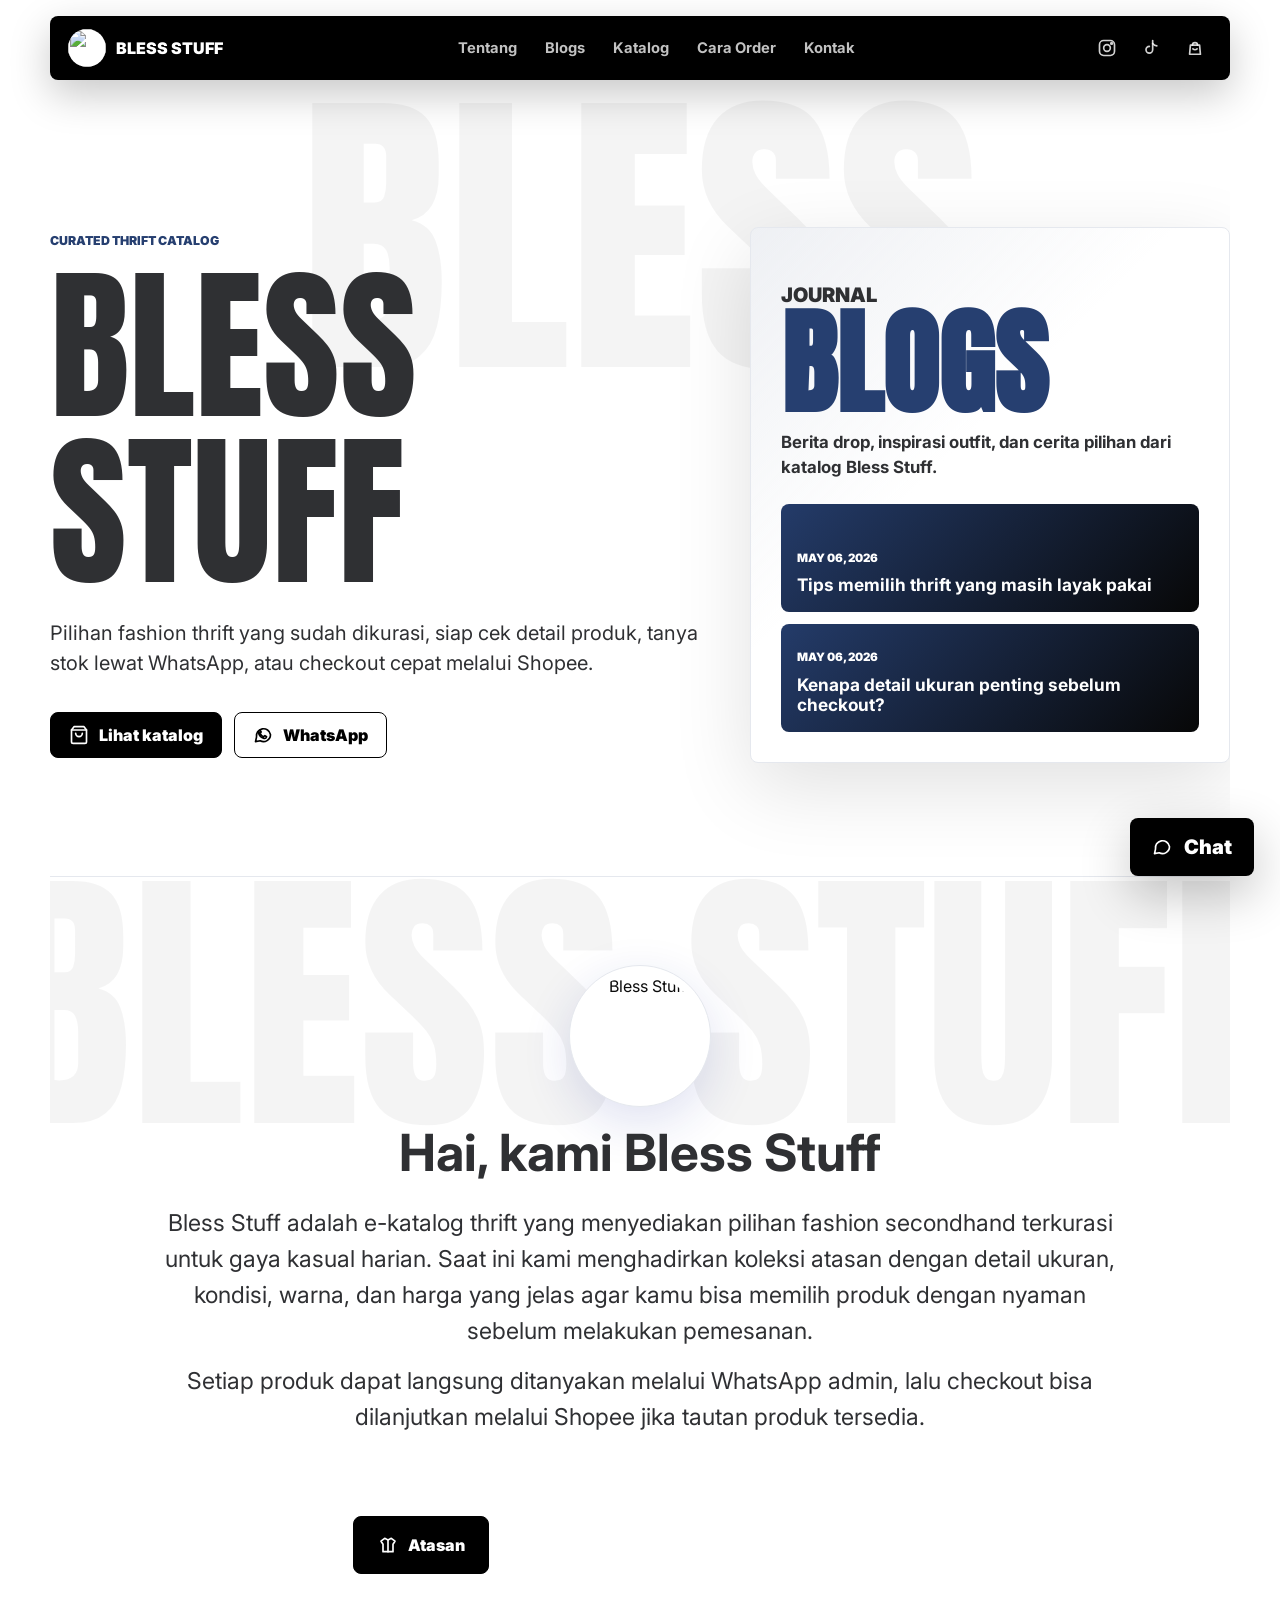
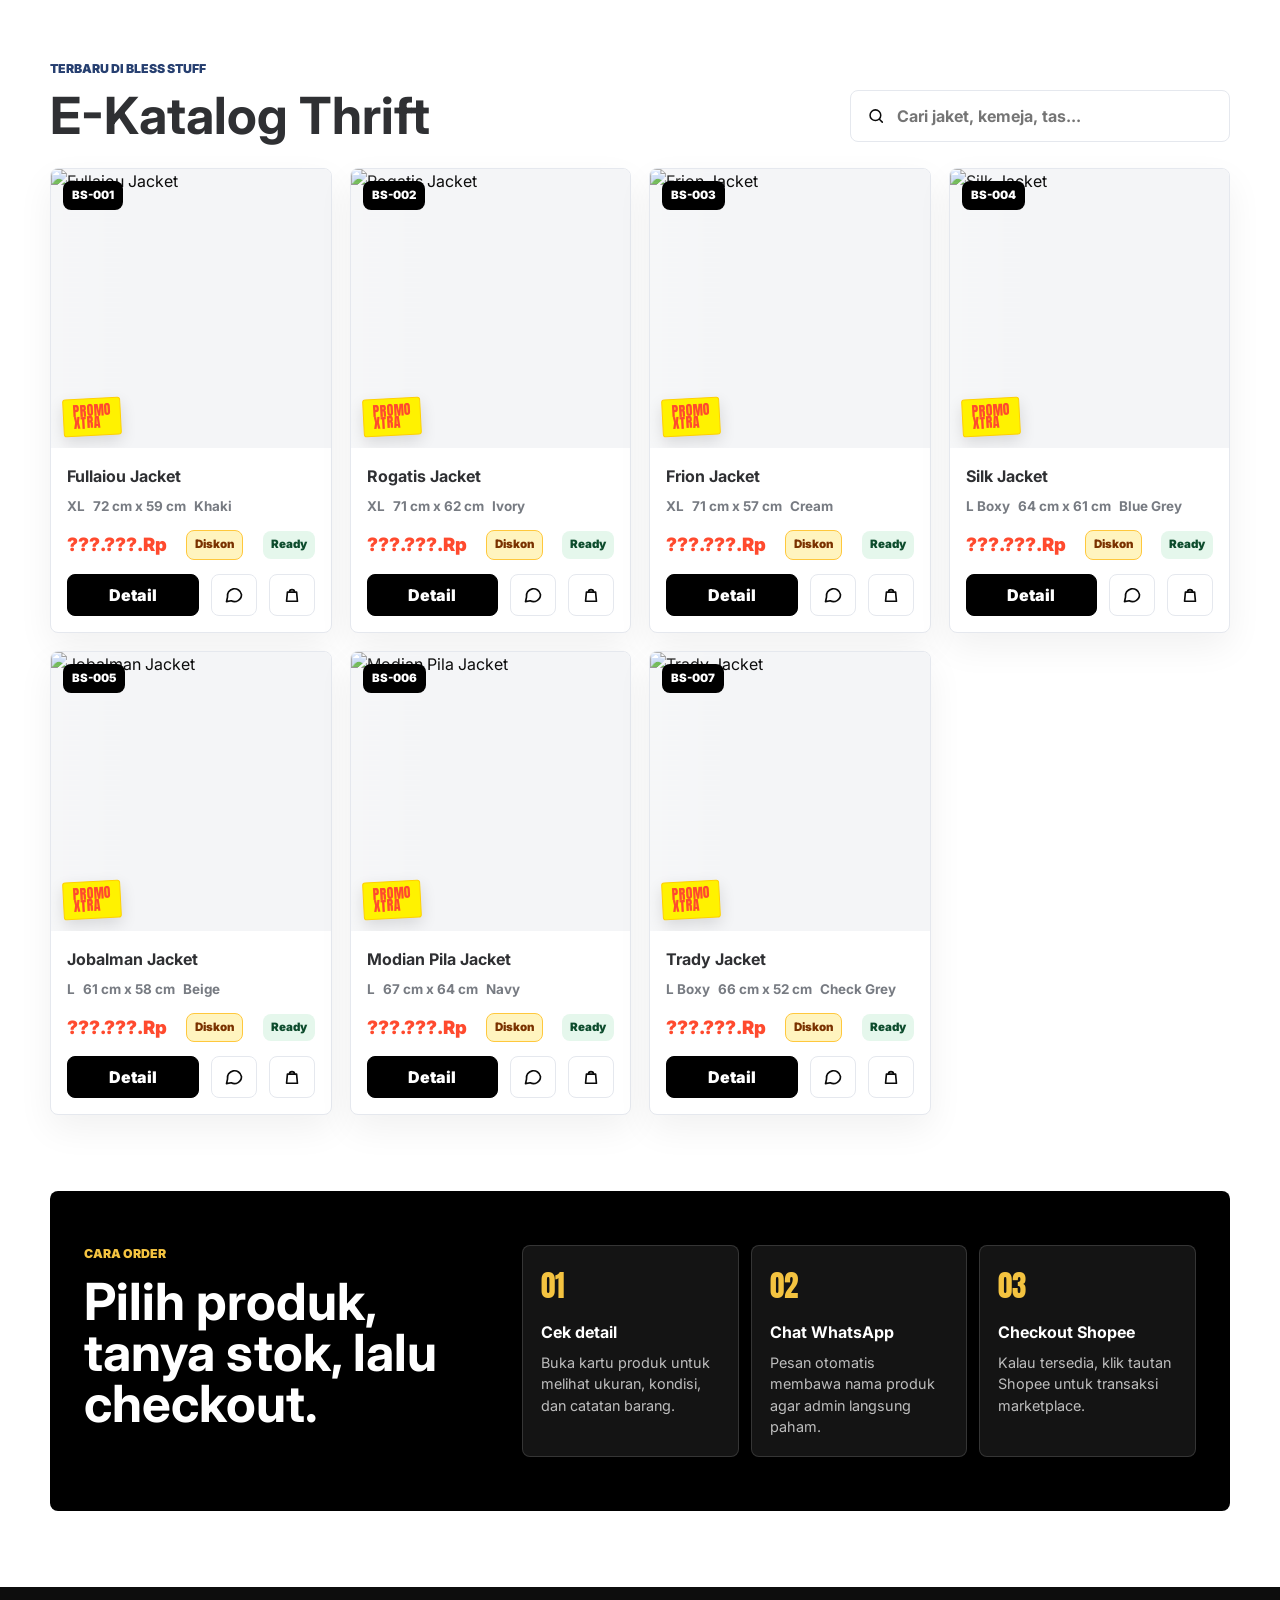
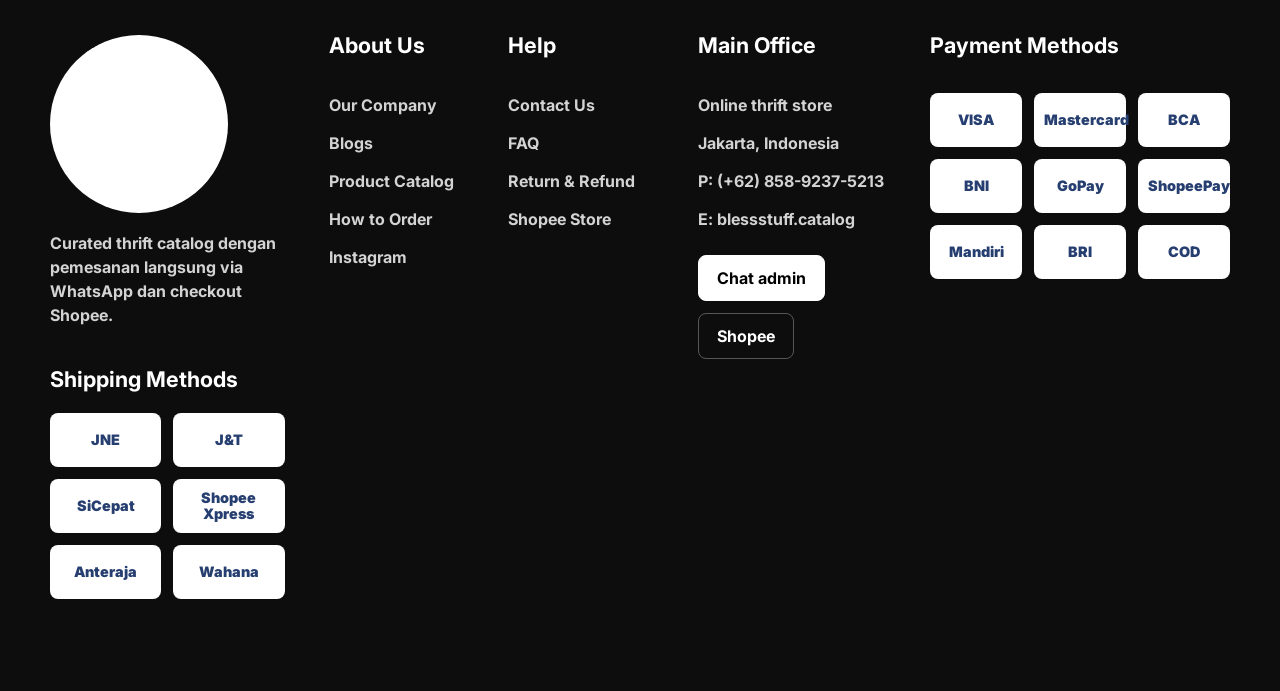
==== index.html @ c5cc714a "Add files via upload 6,mei,2026 rabu" ====
<!doctype html>
<html lang="id">
  <head>
    <meta charset="utf-8" />
    <meta name="viewport" content="width=device-width, initial-scale=1" />
    <meta
      name="description"
      content="Bless Stuff adalah e-katalog thrift curated dengan pemesanan langsung melalui WhatsApp dan Shopee."
    />
    <title>Bless Stuff - Thrift Catalog</title>
    <link rel="icon" href="./assets/blessstuff.jpeg" />
    <link rel="preconnect" href="https://fonts.googleapis.com" />
    <link rel="preconnect" href="https://fonts.gstatic.com" crossorigin />
    <link
      href="https://fonts.googleapis.com/css2?family=Anton&family=Inter:wght@400;500;600;700;800;900&display=swap"
      rel="stylesheet"
    />
    <link rel="stylesheet" href="./styles.css" />
  </head>
  <body>
    <header class="topbar" aria-label="Navigasi utama">
      <a class="brand" href="#home" aria-label="Bless Stuff home">
        <img class="brand-logo" src="./assets/blessstuff.jpeg" alt="" />
        <span>Bless Stuff</span>
      </a>
      <nav class="main-nav" aria-label="Menu">
        <a href="#about">Tentang</a>
        <a href="./blogs.html">Blogs</a>
        <a href="#catalog">Katalog</a>
        <a href="#how-to-order">Cara Order</a>
        <a href="#contact">Kontak</a>
      </nav>
      <div class="social-links" aria-label="Social media Bless Stuff">
        <a href="https://www.instagram.com/blessstuff.id?igsh=dWUyMzlvbTd4dm1h" aria-label="Instagram Bless Stuff" target="_blank" rel="noreferrer">
          <svg viewBox="0 0 24 24" aria-hidden="true">
            <rect x="3" y="3" width="18" height="18" rx="5"></rect>
            <circle cx="12" cy="12" r="4"></circle>
            <circle cx="17.5" cy="6.5" r="1"></circle>
          </svg>
        </a>
        <a href="https://www.tiktok.com/@blessstuff.id" aria-label="TikTok Bless Stuff" target="_blank" rel="noreferrer">
          <svg viewBox="0 0 24 24" aria-hidden="true">
            <path d="M14 3v11.1a4 4 0 1 1-4-4"></path>
            <path d="M14 6.5c1.4 1.8 3 2.8 5 3"></path>
          </svg>
        </a>
        <a href="https://id.shp.ee/rfwzxtRR" aria-label="Shopee Bless Stuff" target="_blank" rel="noreferrer">
          <svg viewBox="0 0 24 24" aria-hidden="true">
            <path d="M6.5 8.5h11l1 11h-13z"></path>
            <path d="M9 8.5a3 3 0 0 1 6 0"></path>
            <path d="M9.5 13a3.5 3.5 0 0 0 5 0"></path>
          </svg>
        </a>
      </div>
    </header>

    <main id="home">
      <section class="hero" aria-labelledby="hero-title">
        <div class="hero-bg-word" aria-hidden="true">BLESS</div>
        <div class="hero-copy">
          <p class="eyebrow">Curated thrift catalog</p>
          <h1 id="hero-title">Bless Stuff</h1>
          <p>
            Pilihan fashion thrift yang sudah dikurasi, siap cek detail produk, tanya stok lewat WhatsApp,
            atau checkout cepat melalui Shopee.
          </p>
          <div class="hero-actions">
            <a class="btn btn-dark" href="#catalog">
              <svg viewBox="0 0 24 24" aria-hidden="true">
                <path d="M6 2 3 6v14a2 2 0 0 0 2 2h14a2 2 0 0 0 2-2V6l-3-4Z"></path>
                <path d="M3 6h18"></path>
                <path d="M16 10a4 4 0 0 1-8 0"></path>
              </svg>
              Lihat katalog
            </a>
            <a class="btn btn-outline" href="https://wa.me/6285892375213?text=Halo%20Bless%20Stuff%2C%20saya%20mau%20tanya%20produk%20thrift." target="_blank" rel="noreferrer">
              <svg viewBox="0 0 24 24" aria-hidden="true">
                <path d="M21 11.5a8.4 8.4 0 0 1-12.4 7.4L3 20l1.2-5.4A8.4 8.4 0 1 1 21 11.5Z"></path>
                <path d="M8.5 9.2c.4 2.2 2.1 4 4.3 4.8l1.5-1.2 2 1.3c-.5 1.5-1.6 2.4-3.1 2-3.4-.9-5.8-3.2-6.6-6.7-.3-1.5.6-2.5 2-3l1.2 2Z"></path>
              </svg>
              WhatsApp
            </a>
          </div>
        </div>

        <aside class="hero-blogs" aria-labelledby="hero-blogs-title">
          <p class="section-kicker">Journal</p>
          <h2 id="hero-blogs-title">Blogs</h2>
          <p>Berita drop, inspirasi outfit, dan cerita pilihan dari katalog Bless Stuff.</p>
          <div class="hero-blog-list">
            <a href="./blogs.html">
              <span>May 06, 2026</span>
              <strong>Tips memilih thrift yang masih layak pakai</strong>
            </a>
            <a href="./blogs.html">
              <span>May 06, 2026</span>
              <strong>Kenapa detail ukuran penting sebelum checkout?</strong>
            </a>
          </div>
        </aside>
      </section>

      <section class="about-section" id="about" aria-labelledby="about-title">
        <div class="about-bg-word" aria-hidden="true">BLESS STUFF</div>
        <div class="about-logo-wrap">
          <img src="./assets/blessstuff.jpeg" alt="Bless Stuff" />
        </div>
        <div class="about-copy">
          <h2 id="about-title">Hai, kami Bless Stuff</h2>
          <p>
            Bless Stuff adalah e-katalog thrift yang menyediakan pilihan fashion secondhand
            terkurasi untuk gaya kasual harian. Saat ini kami menghadirkan koleksi atasan
            dengan detail ukuran, kondisi, warna, dan harga yang jelas agar kamu bisa memilih
            produk dengan nyaman sebelum melakukan pemesanan.
          </p>
          <p>
            Setiap produk dapat langsung ditanyakan melalui WhatsApp admin, lalu checkout bisa
            dilanjutkan melalui Shopee jika tautan produk tersedia.
          </p>
        </div>
      </section>

      <section class="category-strip" aria-label="Kategori katalog">
        <div class="category-buttons" id="categoryButtons" aria-label="Filter kategori"></div>
      </section>

      <section class="catalog-section" id="catalog" aria-labelledby="catalog-title">
        <div class="section-head">
          <div>
            <p class="section-kicker">Terbaru di Bless Stuff</p>
            <h2 id="catalog-title">E-Katalog Thrift</h2>
          </div>
          <label class="search-field">
            <span class="sr-only">Cari produk</span>
            <svg viewBox="0 0 24 24" aria-hidden="true">
              <circle cx="11" cy="11" r="7"></circle>
              <path d="m20 20-3.5-3.5"></path>
            </svg>
            <input id="searchInput" type="search" placeholder="Cari jaket, kemeja, tas..." />
          </label>
        </div>
        <div class="catalog-grid" id="catalogGrid"></div>
      </section>

      <section class="order-strip" id="how-to-order" aria-labelledby="order-title">
        <div>
          <p class="section-kicker">Cara order</p>
          <h2 id="order-title">Pilih produk, tanya stok, lalu checkout.</h2>
        </div>
        <div class="steps">
          <article>
            <span>01</span>
            <h3>Cek detail</h3>
            <p>Buka kartu produk untuk melihat ukuran, kondisi, dan catatan barang.</p>
          </article>
          <article>
            <span>02</span>
            <h3>Chat WhatsApp</h3>
            <p>Pesan otomatis membawa nama produk agar admin langsung paham.</p>
          </article>
          <article>
            <span>03</span>
            <h3>Checkout Shopee</h3>
            <p>Kalau tersedia, klik tautan Shopee untuk transaksi marketplace.</p>
          </article>
        </div>
      </section>
    </main>

    <footer class="footer" id="contact">
      <div class="footer-brand">
        <img src="./assets/blessstuff.jpeg" alt="Bless Stuff" />
        <p>Curated thrift catalog dengan pemesanan langsung via WhatsApp dan checkout Shopee.</p>

        <h3>Shipping Methods</h3>
        <div class="logo-grid shipping-grid" aria-label="Metode pengiriman">
          <span>JNE</span>
          <span>J&T</span>
          <span>SiCepat</span>
          <span>Shopee Xpress</span>
          <span>Anteraja</span>
          <span>Wahana</span>
        </div>
      </div>

      <div class="footer-column">
        <h3>About Us</h3>
        <a href="#about">Our Company</a>
        <a href="./blogs.html">Blogs</a>
        <a href="#catalog">Product Catalog</a>
        <a href="#how-to-order">How to Order</a>
        <a href="https://www.instagram.com/blessstuff.id?igsh=dWUyMzlvbTd4dm1h" target="_blank" rel="noreferrer">Instagram</a>
      </div>

      <div class="footer-column">
        <h3>Help</h3>
        <a href="https://wa.me/6285892375213?text=Halo%20Bless%20Stuff%2C%20saya%20mau%20tanya%20katalog." target="_blank" rel="noreferrer">Contact Us</a>
        <a href="#how-to-order">FAQ</a>
        <a href="#how-to-order">Return & Refund</a>
        <a href="https://id.shp.ee/rfwzxtRR" target="_blank" rel="noreferrer">Shopee Store</a>
      </div>

      <div class="footer-column footer-contact">
        <h3>Main Office</h3>
        <p>Online thrift store</p>
        <p>Jakarta, Indonesia</p>
        <p>P: (+62) 858-9237-5213</p>
        <p>E: blessstuff.catalog</p>
        <div class="footer-actions">
          <a class="btn btn-light" href="https://wa.me/6285892375213?text=Halo%20Bless%20Stuff%2C%20saya%20mau%20tanya%20katalog." target="_blank" rel="noreferrer">Chat admin</a>
          <a class="btn btn-ghost" href="https://id.shp.ee/rfwzxtRR" target="_blank" rel="noreferrer">Shopee</a>
        </div>
      </div>

      <div class="footer-column">
        <h3>Payment Methods</h3>
        <div class="logo-grid payment-grid" aria-label="Metode pembayaran">
          <span>VISA</span>
          <span>Mastercard</span>
          <span>BCA</span>
          <span>BNI</span>
          <span>GoPay</span>
          <span>ShopeePay</span>
          <span>Mandiri</span>
          <span>BRI</span>
          <span>COD</span>
        </div>
      </div>
    </footer>

    <a class="floating-chat" href="https://wa.me/6285892375213?text=Halo%20Bless%20Stuff%2C%20saya%20mau%20tanya%20produk%20thrift." target="_blank" rel="noreferrer" aria-label="Chat Bless Stuff via WhatsApp">
      <svg viewBox="0 0 24 24" aria-hidden="true">
        <path d="M21 11.5a8.4 8.4 0 0 1-12.4 7.4L3 20l1.2-5.4A8.4 8.4 0 1 1 21 11.5Z"></path>
      </svg>
      Chat
    </a>

    <dialog class="product-dialog" id="productDialog">
      <button class="dialog-close" id="closeDialog" type="button" aria-label="Tutup detail produk">
        <svg viewBox="0 0 24 24" aria-hidden="true">
          <path d="M18 6 6 18"></path>
          <path d="m6 6 12 12"></path>
        </svg>
      </button>
      <div class="dialog-body" id="dialogBody"></div>
    </dialog>

    <script src="./script.js"></script>
  </body>
</html>
---- styles.css ----
:root {
  --ink: #0b0b0b;
  --charcoal: #2f3033;
  --muted: #777b82;
  --line: #e5e8ee;
  --paper: #ffffff;
  --soft: #f4f5f7;
  --cream: #f8f4ed;
  --sage: #aeb9a5;
  --denim: #263f70;
  --rust: #b85d3f;
  --yellow: #f4c340;
  --shadow: 0 24px 80px rgba(11, 11, 11, 0.12);
}

* {
  box-sizing: border-box;
}

html {
  scroll-behavior: smooth;
}

body {
  margin: 0;
  background: var(--paper);
  color: var(--ink);
  font-family: Inter, system-ui, -apple-system, BlinkMacSystemFont, "Segoe UI", sans-serif;
  line-height: 1.5;
}

a {
  color: inherit;
  text-decoration: none;
}

button,
input {
  font: inherit;
}

svg {
  width: 1.25rem;
  height: 1.25rem;
  fill: none;
  stroke: currentColor;
  stroke-linecap: round;
  stroke-linejoin: round;
  stroke-width: 2;
}

.sr-only {
  position: absolute;
  width: 1px;
  height: 1px;
  overflow: hidden;
  clip: rect(0, 0, 0, 0);
  white-space: nowrap;
}

.topbar {
  position: sticky;
  top: 16px;
  z-index: 30;
  width: min(100% - 32px, 1180px);
  min-height: 64px;
  margin: 16px auto 0;
  padding: 12px 18px;
  display: grid;
  grid-template-columns: auto 1fr auto;
  align-items: center;
  gap: 20px;
  color: #fff;
  background: #000;
  border-radius: 8px;
  box-shadow: 0 14px 40px rgba(0, 0, 0, 0.22);
}

.brand {
  display: inline-flex;
  align-items: center;
  gap: 10px;
}

.brand {
  font-weight: 900;
  text-transform: uppercase;
}

.brand-logo {
  width: 38px;
  height: 38px;
  display: block;
  border-radius: 50%;
  object-fit: cover;
  background: #fff;
}

.main-nav {
  display: flex;
  justify-content: center;
  gap: 28px;
  color: rgba(255, 255, 255, 0.76);
  font-size: 0.92rem;
  font-weight: 700;
}

.main-nav a:hover,
.social-links a:hover {
  color: #fff;
}

.social-links {
  display: flex;
  justify-content: flex-end;
  gap: 10px;
}

.social-links a {
  display: grid;
  place-items: center;
  width: 34px;
  height: 34px;
  color: rgba(255, 255, 255, 0.82);
}

.hero {
  position: relative;
  min-height: calc(100vh - 96px);
  width: min(100% - 32px, 1180px);
  margin: -8px auto 0;
  padding: 118px 0 76px;
  display: grid;
  grid-template-columns: minmax(0, 1fr) minmax(320px, 0.74fr);
  align-items: center;
  gap: 52px;
  overflow: hidden;
}

.hero-bg-word {
  position: absolute;
  top: 40px;
  left: 50%;
  z-index: -1;
  transform: translateX(-50%);
  color: rgba(11, 11, 11, 0.045);
  font-family: Anton, Impact, sans-serif;
  font-size: clamp(8rem, 24vw, 22rem);
  line-height: 0.82;
  white-space: nowrap;
}

.hero-copy {
  max-width: 720px;
}

.eyebrow,
.section-kicker {
  margin: 0 0 12px;
  color: var(--denim);
  font-size: 0.77rem;
  font-weight: 900;
  letter-spacing: 0;
  text-transform: uppercase;
}

.hero h1,
.about-copy h2,
.catalog-section h2,
.order-strip h2 {
  margin: 0;
  color: var(--charcoal);
  line-height: 1;
}

.hero h1 {
  font-family: Anton, Impact, sans-serif;
  font-size: clamp(4.8rem, 13vw, 10.8rem);
  font-weight: 400;
  text-transform: uppercase;
}

.hero p:not(.eyebrow) {
  max-width: 680px;
  margin: 22px 0 0;
  color: var(--charcoal);
  font-size: clamp(1rem, 2vw, 1.25rem);
}

.hero-actions,
.footer-actions,
.card-actions,
.dialog-actions {
  display: flex;
  flex-wrap: wrap;
  gap: 12px;
}

.hero-actions {
  margin-top: 34px;
}

.btn {
  min-height: 46px;
  padding: 0 18px;
  display: inline-flex;
  align-items: center;
  justify-content: center;
  gap: 10px;
  border: 1px solid #000;
  border-radius: 8px;
  font-weight: 900;
  transition: transform 180ms ease, box-shadow 180ms ease, background 180ms ease;
}

.btn:hover {
  transform: translateY(-2px);
  box-shadow: 0 10px 24px rgba(0, 0, 0, 0.13);
}

.btn-dark {
  color: #fff;
  background: #000;
}

.btn-outline {
  color: #000;
  background: #fff;
}

.hero-blogs {
  padding: 30px;
  border: 1px solid var(--line);
  border-radius: 8px;
  background:
    linear-gradient(135deg, rgba(38, 63, 112, 0.08), rgba(255, 255, 255, 0.96) 42%),
    #fff;
  box-shadow: var(--shadow);
}

.hero-blogs h2 {
  margin: 0;
  color: var(--denim);
  font-family: Anton, Impact, sans-serif;
  font-size: clamp(4rem, 9vw, 7.6rem);
  line-height: 0.92;
  text-transform: uppercase;
}

.hero-blogs > p:not(.section-kicker) {
  margin: 14px 0 24px;
  color: var(--charcoal);
  font-size: 1.05rem;
  font-weight: 700;
}

.hero-blog-list {
  display: grid;
  gap: 12px;
}

.hero-blog-list a {
  min-height: 108px;
  padding: 16px;
  display: grid;
  align-content: end;
  gap: 8px;
  border-radius: 8px;
  color: #fff;
  background:
    linear-gradient(135deg, rgba(38, 63, 112, 0.94), rgba(8, 8, 8, 0.92)),
    #000;
}

.hero-blog-list span {
  font-size: 0.72rem;
  font-weight: 900;
  text-transform: uppercase;
}

.hero-blog-list strong {
  font-size: 1.08rem;
  line-height: 1.2;
}

.product-image::after {
  content: "";
  position: absolute;
  inset: 0;
  background:
    linear-gradient(90deg, rgba(255, 255, 255, 0.18), transparent 26%),
    repeating-linear-gradient(0deg, rgba(255, 255, 255, 0.045) 0 1px, transparent 1px 5px);
  mix-blend-mode: screen;
  pointer-events: none;
}

.blogs-page-hero {
  position: relative;
  width: min(100% - 32px, 1180px);
  margin: -8px auto 0;
  padding: 128px 0 40px;
  text-align: center;
  overflow: hidden;
}

.blogs-page-hero::before {
  content: "BLESS";
  position: absolute;
  top: 40px;
  left: 50%;
  z-index: -1;
  transform: translateX(-50%);
  color: rgba(11, 11, 11, 0.045);
  font-family: Anton, Impact, sans-serif;
  font-size: clamp(8rem, 24vw, 22rem);
  line-height: 0.82;
}

.blogs-page-hero h1 {
  margin: 0;
  color: var(--denim);
  font-family: Anton, Impact, sans-serif;
  font-size: clamp(5rem, 12vw, 11rem);
  line-height: 0.9;
  text-transform: uppercase;
}

.blogs-page-hero p:not(.eyebrow) {
  max-width: 760px;
  margin: 18px auto 0;
  color: var(--charcoal);
  font-size: clamp(1rem, 2vw, 1.25rem);
}

.about-section,
.blogs-section,
.category-strip,
.catalog-section,
.order-strip,
.footer {
  width: min(100% - 32px, 1180px);
  margin: 0 auto;
}

.about-section {
  position: relative;
  padding: 88px 0 48px;
  display: grid;
  justify-items: center;
  text-align: center;
  border-top: 1px solid var(--line);
  overflow: hidden;
}

.about-bg-word {
  position: absolute;
  inset: 12px auto auto 50%;
  z-index: -1;
  transform: translateX(-50%);
  color: rgba(11, 11, 11, 0.045);
  font-family: Anton, Impact, sans-serif;
  font-size: clamp(8rem, 22vw, 20rem);
  line-height: 0.82;
  white-space: nowrap;
}

.about-logo-wrap {
  width: clamp(92px, 12vw, 142px);
  height: clamp(92px, 12vw, 142px);
  padding: 8px;
  margin-bottom: 20px;
  display: grid;
  place-items: center;
  background: #fff;
  border: 1px solid var(--line);
  border-radius: 50%;
  box-shadow: 0 16px 50px rgba(30, 46, 158, 0.14);
}

.about-logo-wrap img {
  width: 100%;
  height: 100%;
  border-radius: 50%;
  object-fit: cover;
}

.about-copy {
  max-width: 980px;
}

.about-copy h2,
.catalog-section h2,
.order-strip h2 {
  font-size: clamp(2rem, 4vw, 4rem);
}

.about-copy h2 {
  margin: 0 0 28px;
  color: var(--charcoal);
  line-height: 1;
}

.about-copy p {
  margin: 0 auto 14px;
  color: var(--charcoal);
  font-size: clamp(1.02rem, 2vw, 1.45rem);
  line-height: 1.55;
}

.blogs-section {
  padding: 56px 0 38px;
}

.blogs-page-list {
  padding-top: 28px;
}

.blogs-section h2 {
  margin: 0 0 46px;
  color: var(--denim);
  font-family: Anton, Impact, sans-serif;
  font-size: clamp(4rem, 8vw, 7.5rem);
  line-height: 0.9;
  text-align: center;
  text-transform: uppercase;
}

.blog-grid {
  display: grid;
  grid-template-columns: repeat(3, minmax(0, 1fr));
  gap: 28px;
}

.blog-card {
  display: grid;
  gap: 18px;
}

.blog-image {
  position: relative;
  aspect-ratio: 1.2 / 1;
  overflow: hidden;
  border-radius: 2px;
  background: var(--blog-bg);
}

.blog-image::after {
  content: "";
  position: absolute;
  inset: 0;
  background:
    linear-gradient(180deg, transparent 48%, rgba(0, 0, 0, 0.2)),
    repeating-linear-gradient(0deg, rgba(255, 255, 255, 0.035) 0 1px, transparent 1px 5px);
}

.blog-card h3 {
  margin: 0;
  color: var(--denim);
  font-family: Anton, Impact, sans-serif;
  font-size: clamp(1.75rem, 3vw, 2.6rem);
  font-weight: 400;
  line-height: 1.05;
  text-transform: uppercase;
}

.blog-date {
  color: var(--denim);
  font-size: 0.82rem;
  font-weight: 900;
  text-transform: uppercase;
}

.blog-card p {
  margin: 0;
  color: #5d6595;
  font-size: 1.1rem;
  line-height: 1.48;
}

.category-strip {
  padding: 18px 0 34px;
  display: flex;
  justify-content: center;
}

.category-buttons {
  display: grid;
  grid-template-columns: repeat(4, minmax(136px, 1fr));
  gap: 10px;
}

.category-button {
  min-height: 58px;
  padding: 0 14px;
  display: inline-flex;
  align-items: center;
  justify-content: center;
  gap: 10px;
  color: var(--charcoal);
  background: #fff;
  border: 1px solid var(--line);
  border-radius: 8px;
  cursor: pointer;
  font-weight: 900;
}

.category-button.is-active {
  color: #fff;
  background: #000;
  border-color: #000;
}

.catalog-section {
  padding: 52px 0 76px;
}

.section-head {
  display: grid;
  grid-template-columns: minmax(0, 1fr) minmax(280px, 380px);
  align-items: end;
  gap: 24px;
  margin-bottom: 26px;
}

.search-field {
  min-height: 52px;
  padding: 0 16px;
  display: flex;
  align-items: center;
  gap: 10px;
  border: 1px solid var(--line);
  border-radius: 8px;
  background: #fff;
}

.search-field input {
  width: 100%;
  border: 0;
  outline: 0;
  color: var(--ink);
  background: transparent;
  font-weight: 700;
}

.catalog-grid {
  display: grid;
  grid-template-columns: repeat(4, minmax(0, 1fr));
  gap: 18px;
}

.product-card {
  position: relative;
  overflow: hidden;
  border: 1px solid var(--line);
  border-radius: 8px;
  background: #fff;
  box-shadow: 0 14px 36px rgba(11, 11, 11, 0.06);
}

.product-image {
  position: relative;
  aspect-ratio: 1 / 1;
  overflow: hidden;
  background: var(--soft);
}

.product-image img,
.dialog-image img {
  width: 100%;
  height: 100%;
  display: block;
  object-fit: cover;
}

.product-code {
  position: absolute;
  top: 12px;
  left: 12px;
  z-index: 2;
  padding: 6px 9px;
  color: #fff;
  background: #000;
  border-radius: 8px;
  font-size: 0.72rem;
  font-weight: 900;
}

.promo-badge {
  position: absolute;
  left: 12px;
  bottom: 12px;
  z-index: 2;
  padding: 6px 9px;
  color: #ff4a2e;
  background: #fff200;
  border: 1px solid #ffd000;
  border-radius: 3px;
  font-family: Anton, Impact, sans-serif;
  font-size: 0.86rem;
  line-height: 0.88;
  transform: rotate(-3deg);
  box-shadow: 0 6px 16px rgba(0, 0, 0, 0.12);
}

.product-info {
  padding: 16px;
}

.product-info h3 {
  margin: 0;
  color: var(--charcoal);
  font-size: 1rem;
}

.product-meta {
  margin: 8px 0 14px;
  display: flex;
  flex-wrap: wrap;
  gap: 8px;
  color: var(--muted);
  font-size: 0.84rem;
  font-weight: 700;
}

.price-row {
  display: flex;
  align-items: center;
  justify-content: space-between;
  gap: 10px;
  margin-bottom: 14px;
}

.price {
  font-size: 1.15rem;
  font-weight: 900;
}

.secret-price {
  color: #ff4a2e;
  font-size: 1.15rem;
  font-weight: 900;
  white-space: nowrap;
}

.discount-pill {
  padding: 5px 8px;
  color: #7a3200;
  background: #fff4bf;
  border: 1px solid #ffc83d;
  border-radius: 8px;
  font-size: 0.72rem;
  font-weight: 900;
}

.status {
  padding: 5px 8px;
  color: #0d4c2d;
  background: #e5f7ec;
  border-radius: 8px;
  font-size: 0.72rem;
  font-weight: 900;
}

.card-actions {
  display: grid;
  grid-template-columns: 1fr 46px 46px;
}

.icon-btn,
.detail-btn {
  min-height: 42px;
  border: 1px solid var(--line);
  border-radius: 8px;
  background: #fff;
  cursor: pointer;
  font-weight: 900;
}

.icon-btn {
  display: grid;
  place-items: center;
}

.detail-btn {
  color: #fff;
  background: #000;
  border-color: #000;
}

.empty-state {
  grid-column: 1 / -1;
  min-height: 220px;
  display: grid;
  place-items: center;
  text-align: center;
  border: 1px dashed var(--line);
  border-radius: 8px;
  color: var(--muted);
  font-weight: 800;
}

.order-strip {
  padding: 54px 34px;
  display: grid;
  grid-template-columns: 0.75fr 1.25fr;
  gap: 34px;
  color: #fff;
  background: #000;
  border-radius: 8px;
}

.order-strip h2 {
  color: #fff;
}

.order-strip .section-kicker {
  color: var(--yellow);
}

.steps {
  display: grid;
  grid-template-columns: repeat(3, 1fr);
  gap: 12px;
}

.steps article {
  padding: 18px;
  border: 1px solid rgba(255, 255, 255, 0.14);
  border-radius: 8px;
  background: rgba(255, 255, 255, 0.08);
}

.steps span {
  color: var(--yellow);
  font-family: Anton, Impact, sans-serif;
  font-size: 1.8rem;
}

.steps h3 {
  margin: 12px 0 8px;
  font-size: 1rem;
}

.steps p {
  margin: 0;
  color: rgba(255, 255, 255, 0.72);
  font-size: 0.9rem;
}

.footer {
  width: 100%;
  max-width: none;
  margin-top: 76px;
  padding: 48px max(24px, calc((100vw - 1180px) / 2)) 92px;
  display: grid;
  grid-template-columns: 1.25fr 0.72fr 0.78fr 1fr 1.25fr;
  align-items: start;
  gap: 44px;
  color: #fff;
  background: #0d0d0d;
}

.compact-footer {
  grid-template-columns: 1.2fr 1fr 1.2fr;
}

.footer-brand img {
  width: 178px;
  height: 178px;
  display: block;
  border-radius: 50%;
  object-fit: cover;
  background: #fff;
}

.footer h3 {
  margin: 0 0 22px;
  color: #fff;
  font-size: 1.35rem;
  line-height: 1;
}

.footer-brand h3 {
  margin-top: 42px;
}

.footer p,
.footer a {
  color: rgba(255, 255, 255, 0.82);
  font-weight: 700;
}

.footer p {
  max-width: 310px;
  margin: 18px 0 0;
}

.footer-column {
  display: grid;
  align-content: start;
  gap: 14px;
}

.footer-column a:hover {
  color: #fff;
}

.footer-contact p {
  margin: 0;
  max-width: none;
}

.footer-contact .footer-actions {
  margin-top: 10px;
}

.footer .btn-light {
  color: #000;
  background: #fff;
  border-color: #fff;
}

.footer .btn-ghost {
  color: #fff;
  background: transparent;
  border-color: rgba(255, 255, 255, 0.3);
}

.logo-grid {
  display: grid;
  gap: 12px;
}

.shipping-grid {
  grid-template-columns: repeat(2, minmax(98px, 1fr));
  max-width: 280px;
}

.payment-grid {
  grid-template-columns: repeat(3, minmax(92px, 1fr));
}

.logo-grid span {
  min-height: 54px;
  padding: 8px 10px;
  display: grid;
  place-items: center;
  color: var(--denim);
  background: #fff;
  border-radius: 8px;
  text-align: center;
  font-size: 0.9rem;
  font-weight: 900;
  line-height: 1.1;
}

.floating-chat {
  position: fixed;
  right: 26px;
  bottom: 24px;
  z-index: 25;
  min-height: 58px;
  padding: 0 22px;
  display: inline-flex;
  align-items: center;
  gap: 12px;
  color: #fff;
  background: #000;
  border-radius: 8px;
  box-shadow: 0 18px 50px rgba(0, 0, 0, 0.24);
  font-size: 1.25rem;
  font-weight: 900;
}

.product-dialog {
  width: min(920px, calc(100% - 28px));
  padding: 0;
  border: 0;
  border-radius: 8px;
  box-shadow: var(--shadow);
}

.product-dialog::backdrop {
  background: rgba(0, 0, 0, 0.55);
}

.dialog-close {
  position: absolute;
  top: 14px;
  right: 14px;
  z-index: 2;
  width: 42px;
  height: 42px;
  display: grid;
  place-items: center;
  color: #fff;
  background: #000;
  border: 0;
  border-radius: 8px;
  cursor: pointer;
}

.dialog-body {
  display: grid;
  grid-template-columns: 0.82fr 1fr;
}

.dialog-image {
  min-height: 520px;
  position: relative;
  overflow: hidden;
  background: var(--soft);
}

.dialog-image img {
  position: absolute;
  inset: 0;
}

.dialog-content {
  padding: 42px;
}

.dialog-content h2 {
  margin: 0 42px 12px 0;
  color: var(--charcoal);
  font-size: clamp(1.9rem, 4vw, 3.2rem);
  line-height: 1;
}

.dialog-price-row {
  display: flex;
  flex-wrap: wrap;
  align-items: center;
  gap: 10px;
}

.detail-list {
  margin: 26px 0;
  display: grid;
  gap: 10px;
}

.detail-list div {
  padding-bottom: 10px;
  display: flex;
  justify-content: space-between;
  gap: 16px;
  border-bottom: 1px solid var(--line);
}

.detail-list dt {
  color: var(--muted);
  font-weight: 800;
}

.detail-list dd {
  margin: 0;
  text-align: right;
  font-weight: 900;
}

@media (max-width: 980px) {
  .topbar {
    grid-template-columns: 1fr auto;
  }

  .main-nav {
    display: none;
  }

  .hero,
  .about-section,
  .section-head,
  .order-strip,
  .dialog-body {
    grid-template-columns: 1fr;
  }

  .hero {
    padding-top: 78px;
  }

  .hero-blogs {
    padding: 24px;
  }

  .category-buttons {
    grid-template-columns: repeat(4, minmax(118px, 1fr));
    overflow-x: auto;
    width: 100%;
  }

  .catalog-grid {
    grid-template-columns: repeat(2, minmax(0, 1fr));
  }

  .blog-grid {
    grid-template-columns: 1fr;
  }

  .steps {
    grid-template-columns: 1fr;
  }

  .footer {
    grid-template-columns: repeat(2, minmax(0, 1fr));
  }

  .footer-brand {
    grid-column: 1 / -1;
  }

  .payment-grid {
    grid-template-columns: repeat(2, minmax(92px, 1fr));
  }

  .dialog-image {
    min-height: 360px;
  }
}

@media (max-width: 620px) {
  .topbar {
    top: 10px;
    width: calc(100% - 20px);
    min-height: 58px;
    padding: 10px;
  }

  .brand span:last-child {
    display: none;
  }

  .social-links {
    gap: 2px;
  }

  .hero,
  .about-section,
  .blogs-section,
  .category-strip,
  .catalog-section,
  .order-strip {
    width: calc(100% - 20px);
  }

  .hero {
    min-height: auto;
    padding: 62px 0 44px;
    gap: 30px;
  }

  .hero h1 {
    font-size: clamp(4.2rem, 22vw, 6rem);
  }

  .about-section {
    padding: 56px 0 22px;
  }

  .about-copy h2 {
    margin-bottom: 18px;
  }

  .about-copy p {
    font-size: 1rem;
    text-align: left;
  }

  .category-strip {
    padding-top: 10px;
  }

  .hero-blogs h2,
  .blogs-section h2 {
    font-size: 4rem;
  }

  .catalog-grid {
    grid-template-columns: 1fr;
  }

  .card-actions {
    grid-template-columns: 1fr 44px 44px;
  }

  .order-strip {
    padding: 34px 18px;
  }

  .footer {
    grid-template-columns: 1fr;
    gap: 34px;
    padding: 42px 20px 92px;
  }

  .footer-brand img {
    width: 132px;
    height: 132px;
  }

  .payment-grid,
  .shipping-grid {
    grid-template-columns: repeat(2, minmax(0, 1fr));
  }

  .floating-chat {
    right: 14px;
    bottom: 14px;
    min-height: 52px;
    padding: 0 16px;
    font-size: 1rem;
  }

  .dialog-content {
    padding: 30px 18px;
  }
}
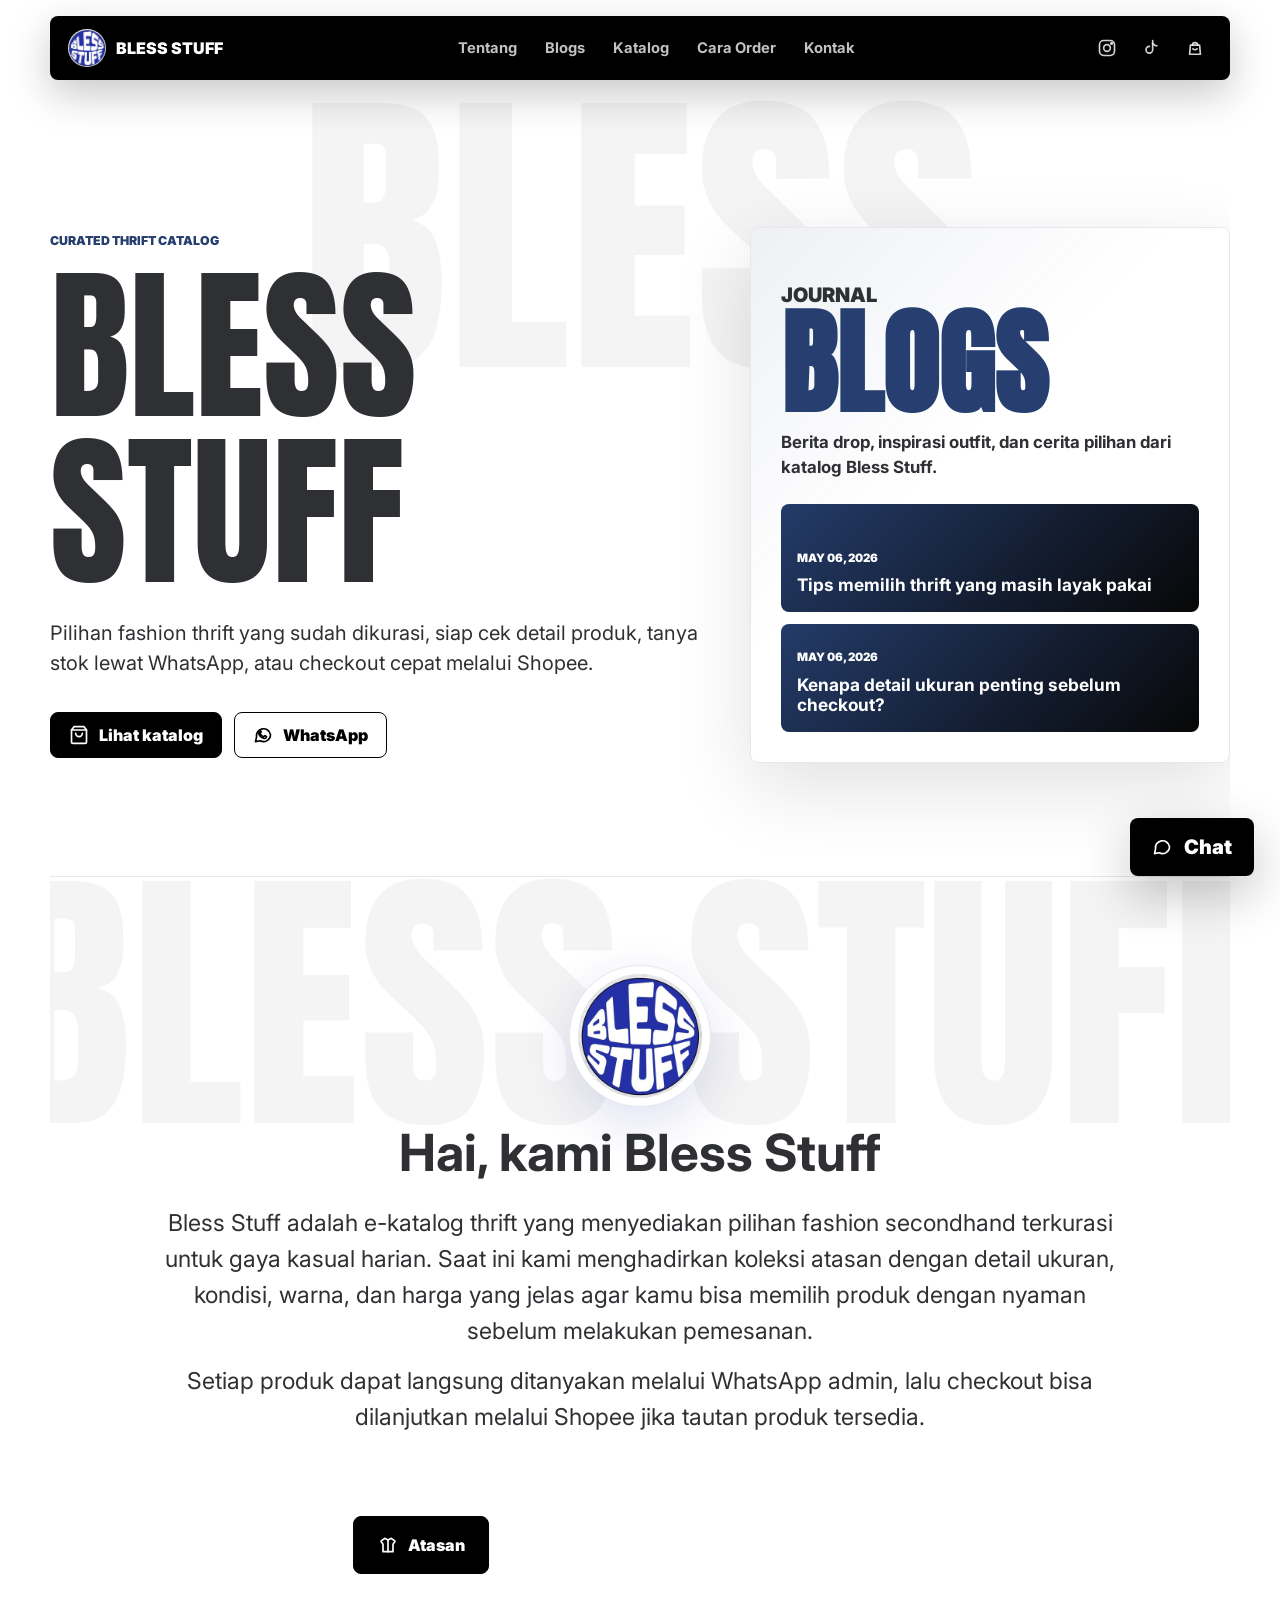
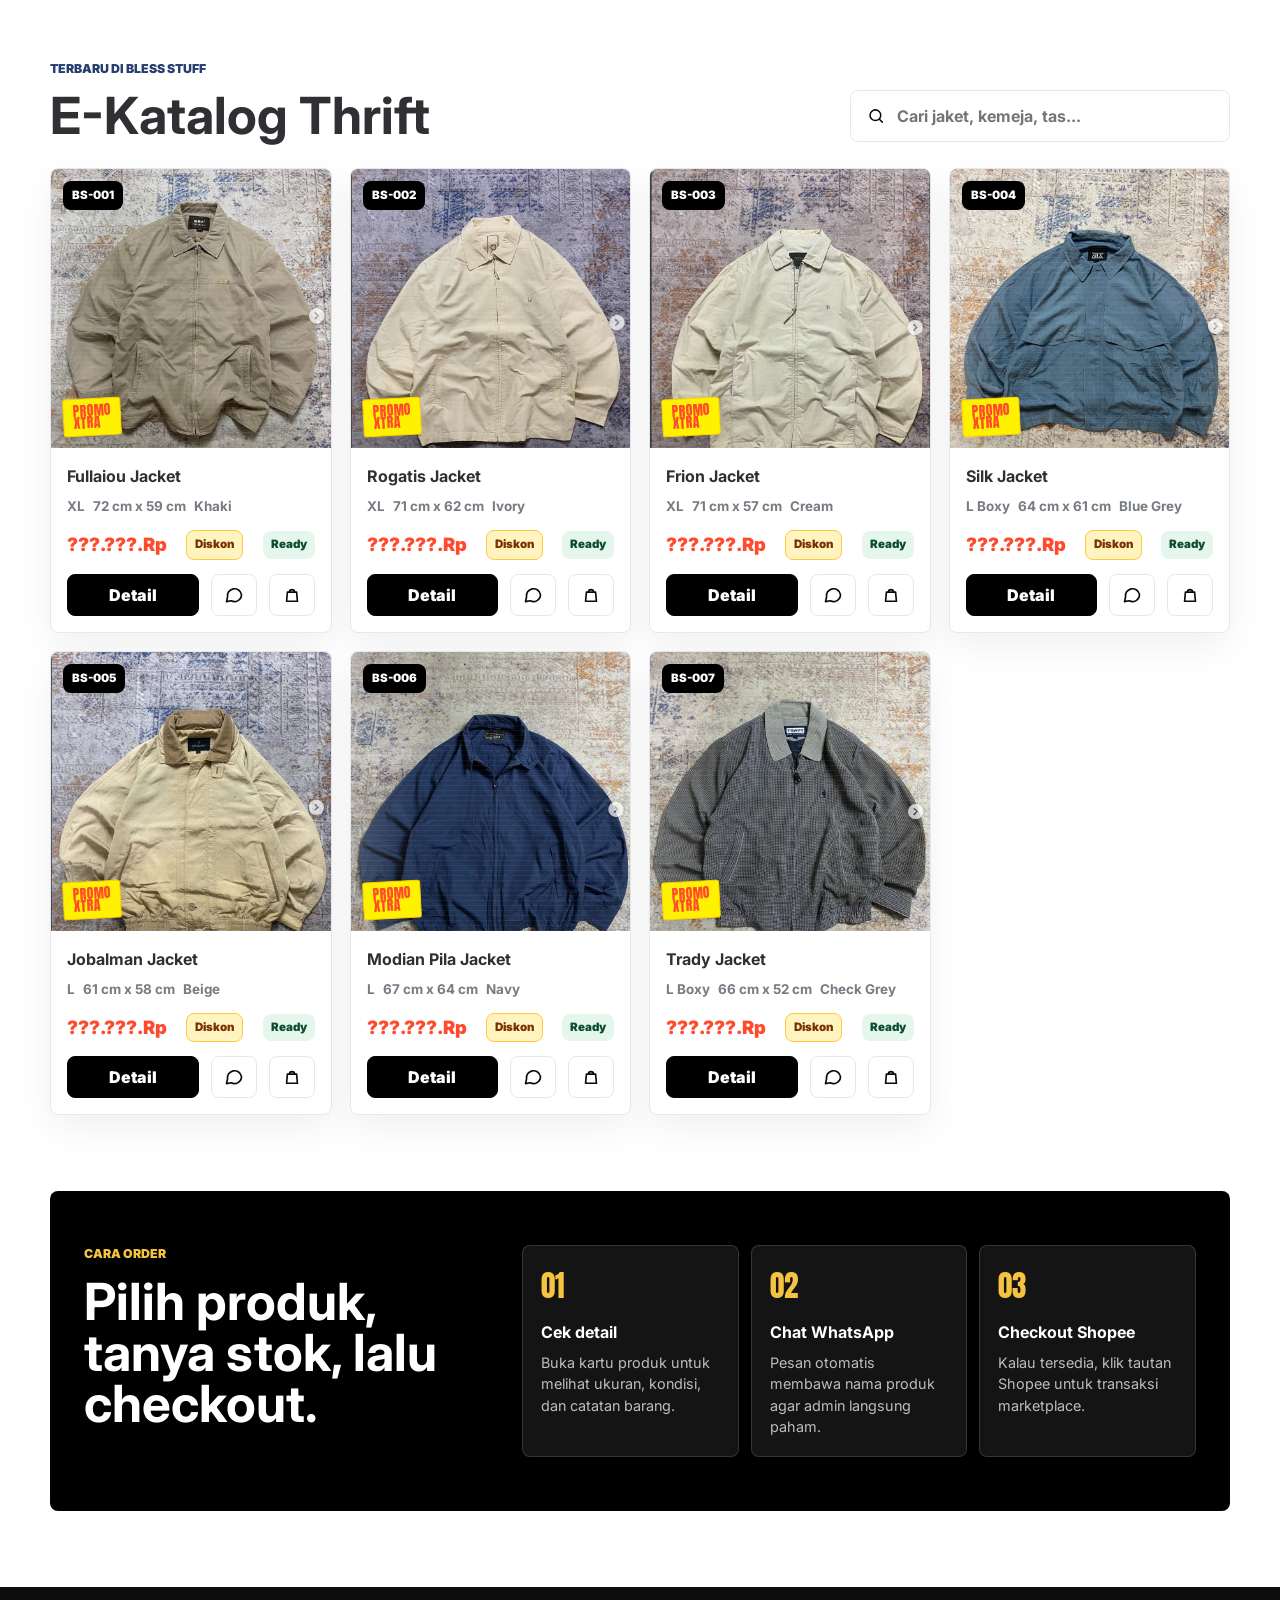
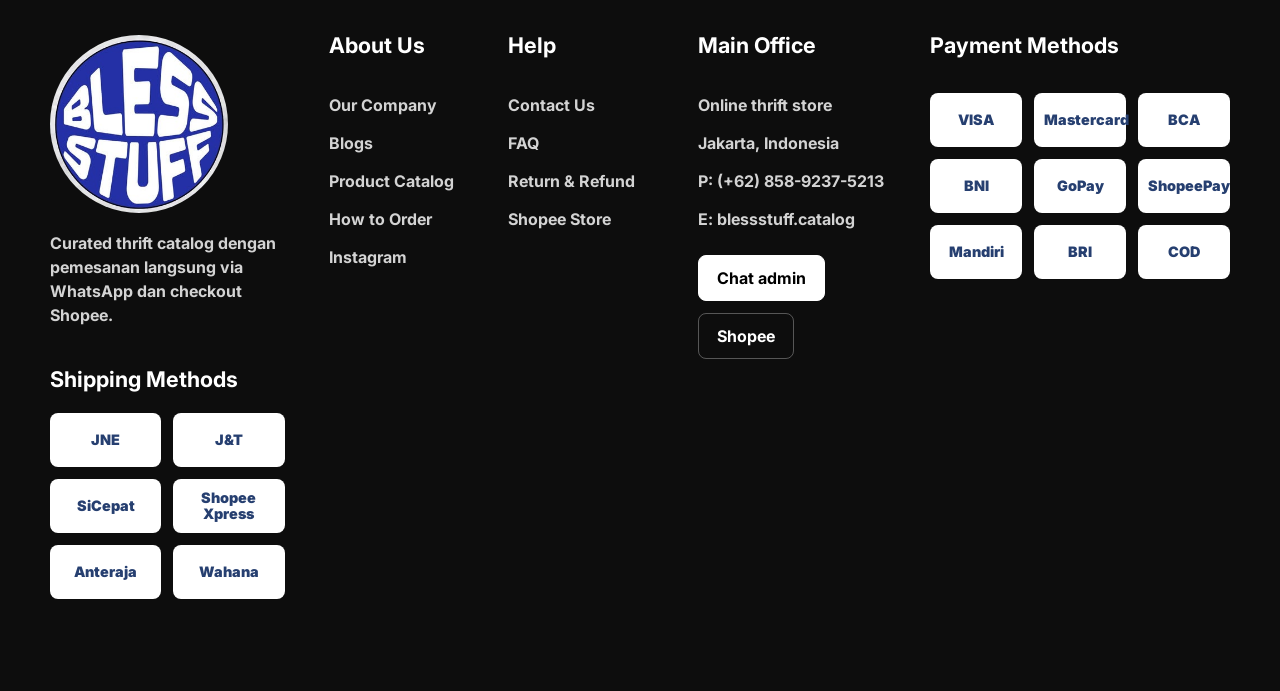
==== commit b9720a04: "update product image paths. 6,mei,2026 rabu 22.42" ====
--- a/index.html
+++ b/index.html
@@ -8,7 +8,7 @@
       content="Bless Stuff adalah e-katalog thrift curated dengan pemesanan langsung melalui WhatsApp dan Shopee."
     />
     <title>Bless Stuff - Thrift Catalog</title>
-    <link rel="icon" href="./assets/blessstuff.jpeg" />
+    <link rel="icon" href="./blessstuff.jpeg" />
     <link rel="preconnect" href="https://fonts.googleapis.com" />
     <link rel="preconnect" href="https://fonts.gstatic.com" crossorigin />
     <link
@@ -20,7 +20,7 @@
   <body>
     <header class="topbar" aria-label="Navigasi utama">
       <a class="brand" href="#home" aria-label="Bless Stuff home">
-        <img class="brand-logo" src="./assets/blessstuff.jpeg" alt="" />
+        <img class="brand-logo" src="./blessstuff.jpeg" alt="" />
         <span>Bless Stuff</span>
       </a>
       <nav class="main-nav" aria-label="Menu">
@@ -103,7 +103,7 @@
       <section class="about-section" id="about" aria-labelledby="about-title">
         <div class="about-bg-word" aria-hidden="true">BLESS STUFF</div>
         <div class="about-logo-wrap">
-          <img src="./assets/blessstuff.jpeg" alt="Bless Stuff" />
+          <img src="./blessstuff.jpeg" alt="Bless Stuff" />
         </div>
         <div class="about-copy">
           <h2 id="about-title">Hai, kami Bless Stuff</h2>
@@ -169,7 +169,7 @@
 
     <footer class="footer" id="contact">
       <div class="footer-brand">
-        <img src="./assets/blessstuff.jpeg" alt="Bless Stuff" />
+        <img src="./blessstuff.jpeg" alt="Bless Stuff" />
         <p>Curated thrift catalog dengan pemesanan langsung via WhatsApp dan checkout Shopee.</p>
 
         <h3>Shipping Methods</h3>
